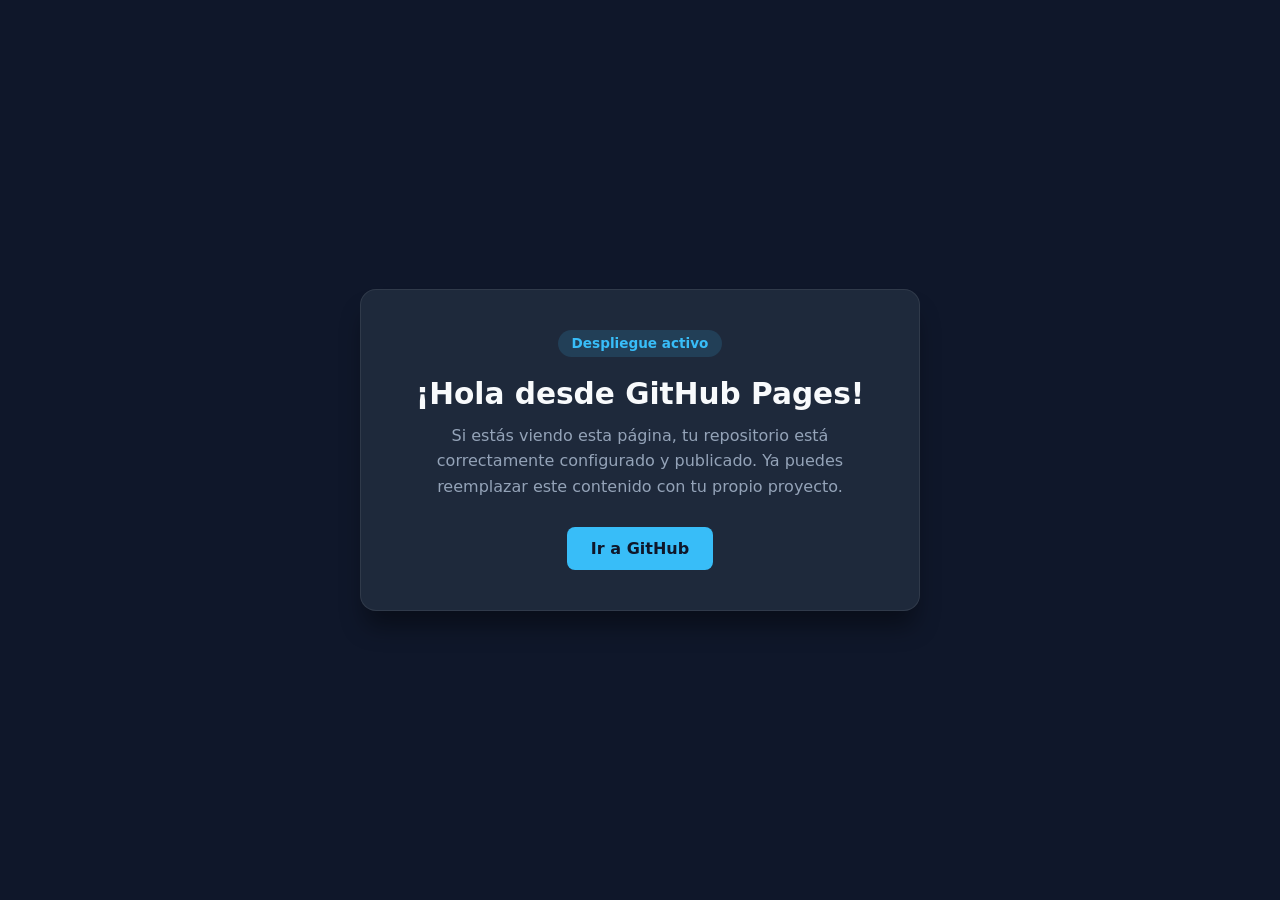
==== index.html @ 4da8088d "Add initial HTML structure for GitHub Pages site" ====
<!DOCTYPE html>
<html lang="es">
<head>
  <meta charset="UTF-8" />
  <meta name="viewport" content="width=device-width, initial-scale=1.0" />
  <title>Mi Sitio en GitHub Pages</title>
  <style>
    :root {
      --bg: #0f172a;
      --card: #1e293b;
      --text: #f8fafc;
      --muted: #94a3b8;
      --accent: #38bdf8;
    }

    * {
      box-sizing: border-box;
      margin: 0;
      padding: 0;
    }

    body {
      font-family: system-ui, -apple-system, BlinkMacSystemFont, "Segoe UI", Roboto, sans-serif;
      background-color: var(--bg);
      color: var(--text);
      min-height: 100vh;
      display: grid;
      place-items: center;
      padding: 1.5rem;
    }

    main {
      background-color: var(--card);
      max-width: 560px;
      width: 100%;
      padding: 2.5rem;
      border-radius: 1rem;
      box-shadow: 0 20px 25px -5px rgba(0, 0, 0, 0.4);
      text-align: center;
      border: 1px solid rgba(255, 255, 255, 0.08);
    }

    .badge {
      display: inline-block;
      background: rgba(56, 189, 248, 0.15);
      color: var(--accent);
      font-size: 0.85rem;
      font-weight: 600;
      padding: 0.35rem 0.85rem;
      border-radius: 999px;
      margin-bottom: 1.25rem;
    }

    h1 {
      font-size: 1.85rem;
      margin-bottom: 0.75rem;
    }

    p {
      color: var(--muted);
      line-height: 1.6;
      margin-bottom: 1.75rem;
    }

    a.btn {
      display: inline-block;
      background-color: var(--accent);
      color: #0f172a;
      text-decoration: none;
      font-weight: 600;
      padding: 0.75rem 1.5rem;
      border-radius: 0.5rem;
      transition: opacity 0.2s ease;
    }

    a.btn:hover {
      opacity: 0.9;
    }
  </style>
</head>
<body>
  <main>
    <span class="badge">Despliegue activo</span>
    <h1>¡Hola desde GitHub Pages!</h1>
    <p>
      Si estás viendo esta página, tu repositorio está correctamente configurado y publicado.
      Ya puedes reemplazar este contenido con tu propio proyecto.
    </p>
    <a class="btn" href="https://github.com" target="_blank" rel="noopener">
      Ir a GitHub
    </a>
  </main>
</body>
</html>
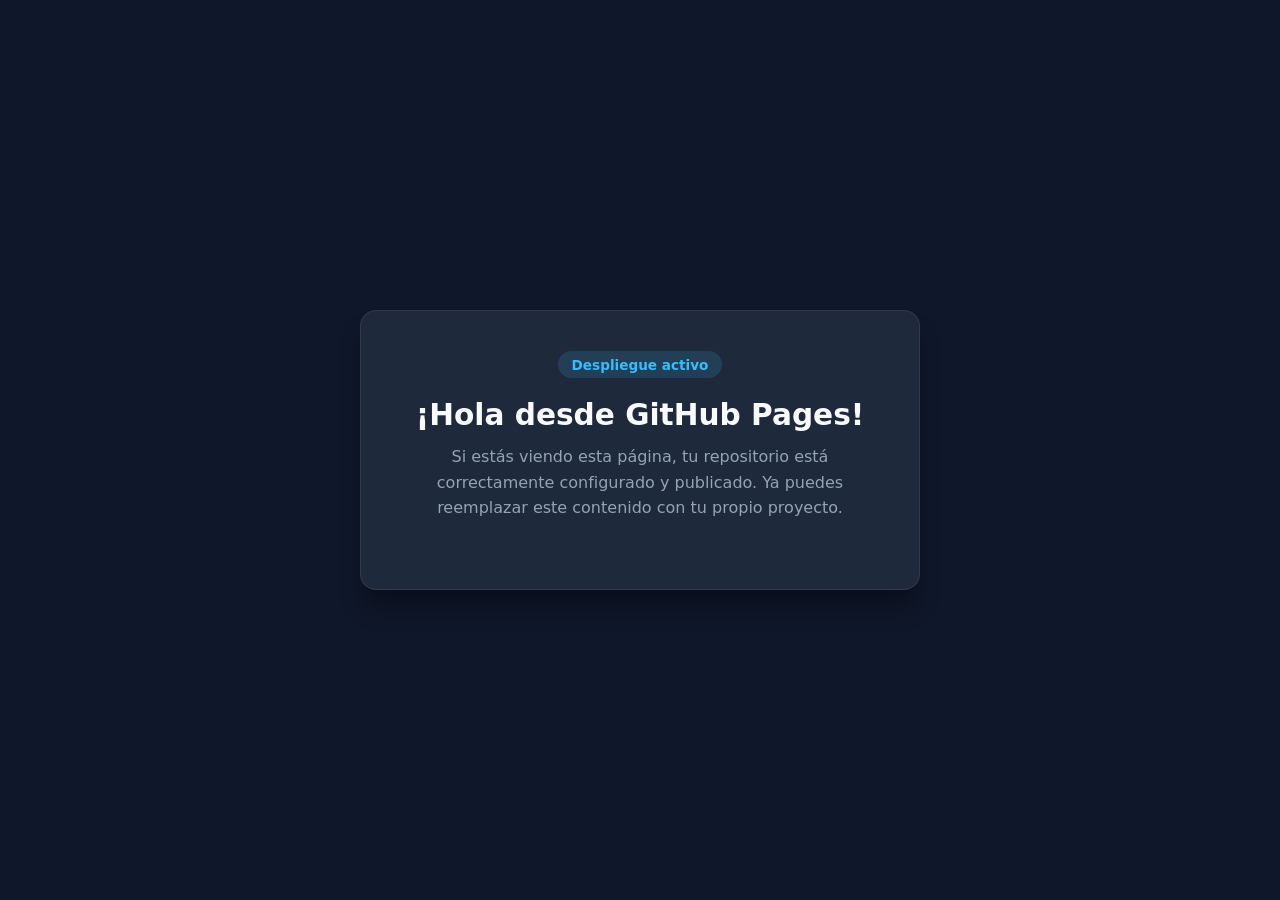
==== commit ddb8cc3c: "Change webpage title and remove GitHub link Updated the title of the webpage and removed the GitHub " ====
--- a/index.html
+++ b/index.html
@@ -3,7 +3,7 @@
 <head>
   <meta charset="UTF-8" />
   <meta name="viewport" content="width=device-width, initial-scale=1.0" />
-  <title>Mi Sitio en GitHub Pages</title>
+  <title>Whilberth</title>
   <style>
     :root {
       --bg: #0f172a;
@@ -86,9 +86,6 @@
       Si estás viendo esta página, tu repositorio está correctamente configurado y publicado.
       Ya puedes reemplazar este contenido con tu propio proyecto.
     </p>
-    <a class="btn" href="https://github.com" target="_blank" rel="noopener">
-      Ir a GitHub
-    </a>
   </main>
 </body>
 </html>
